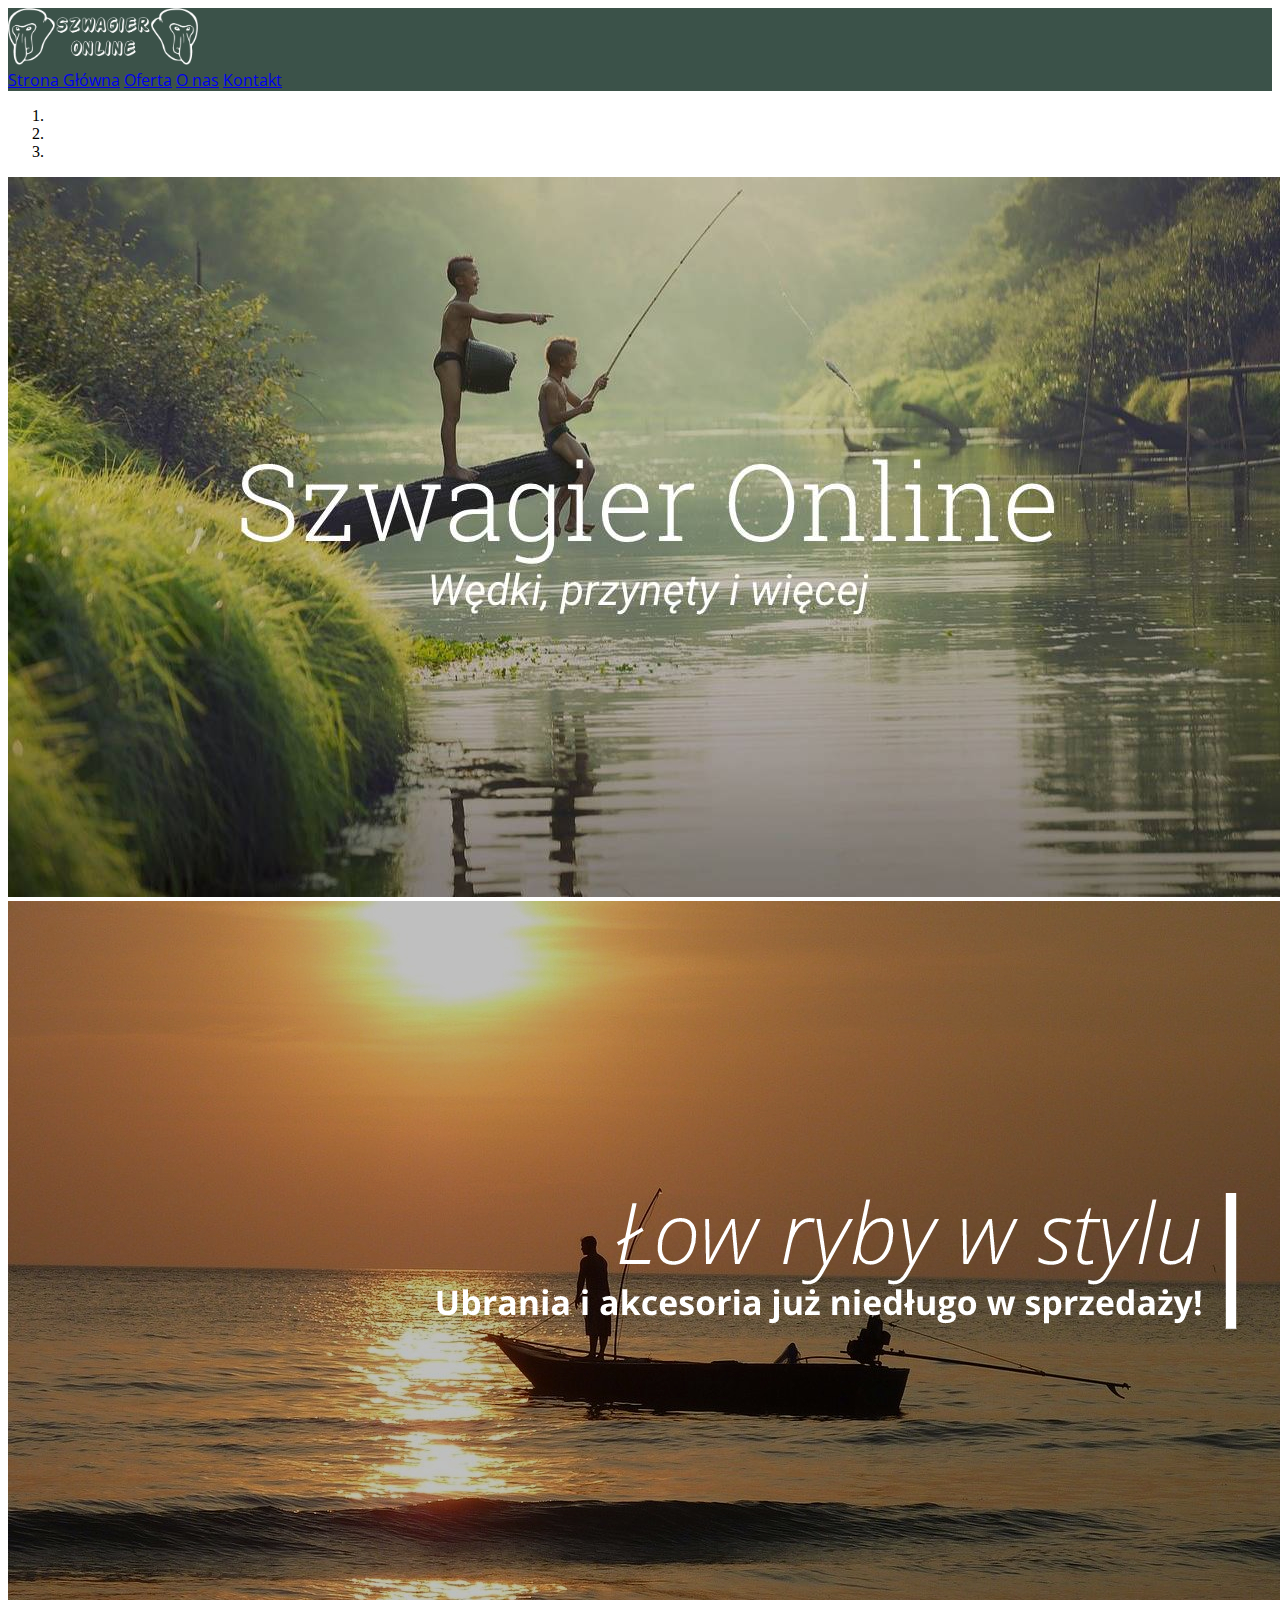
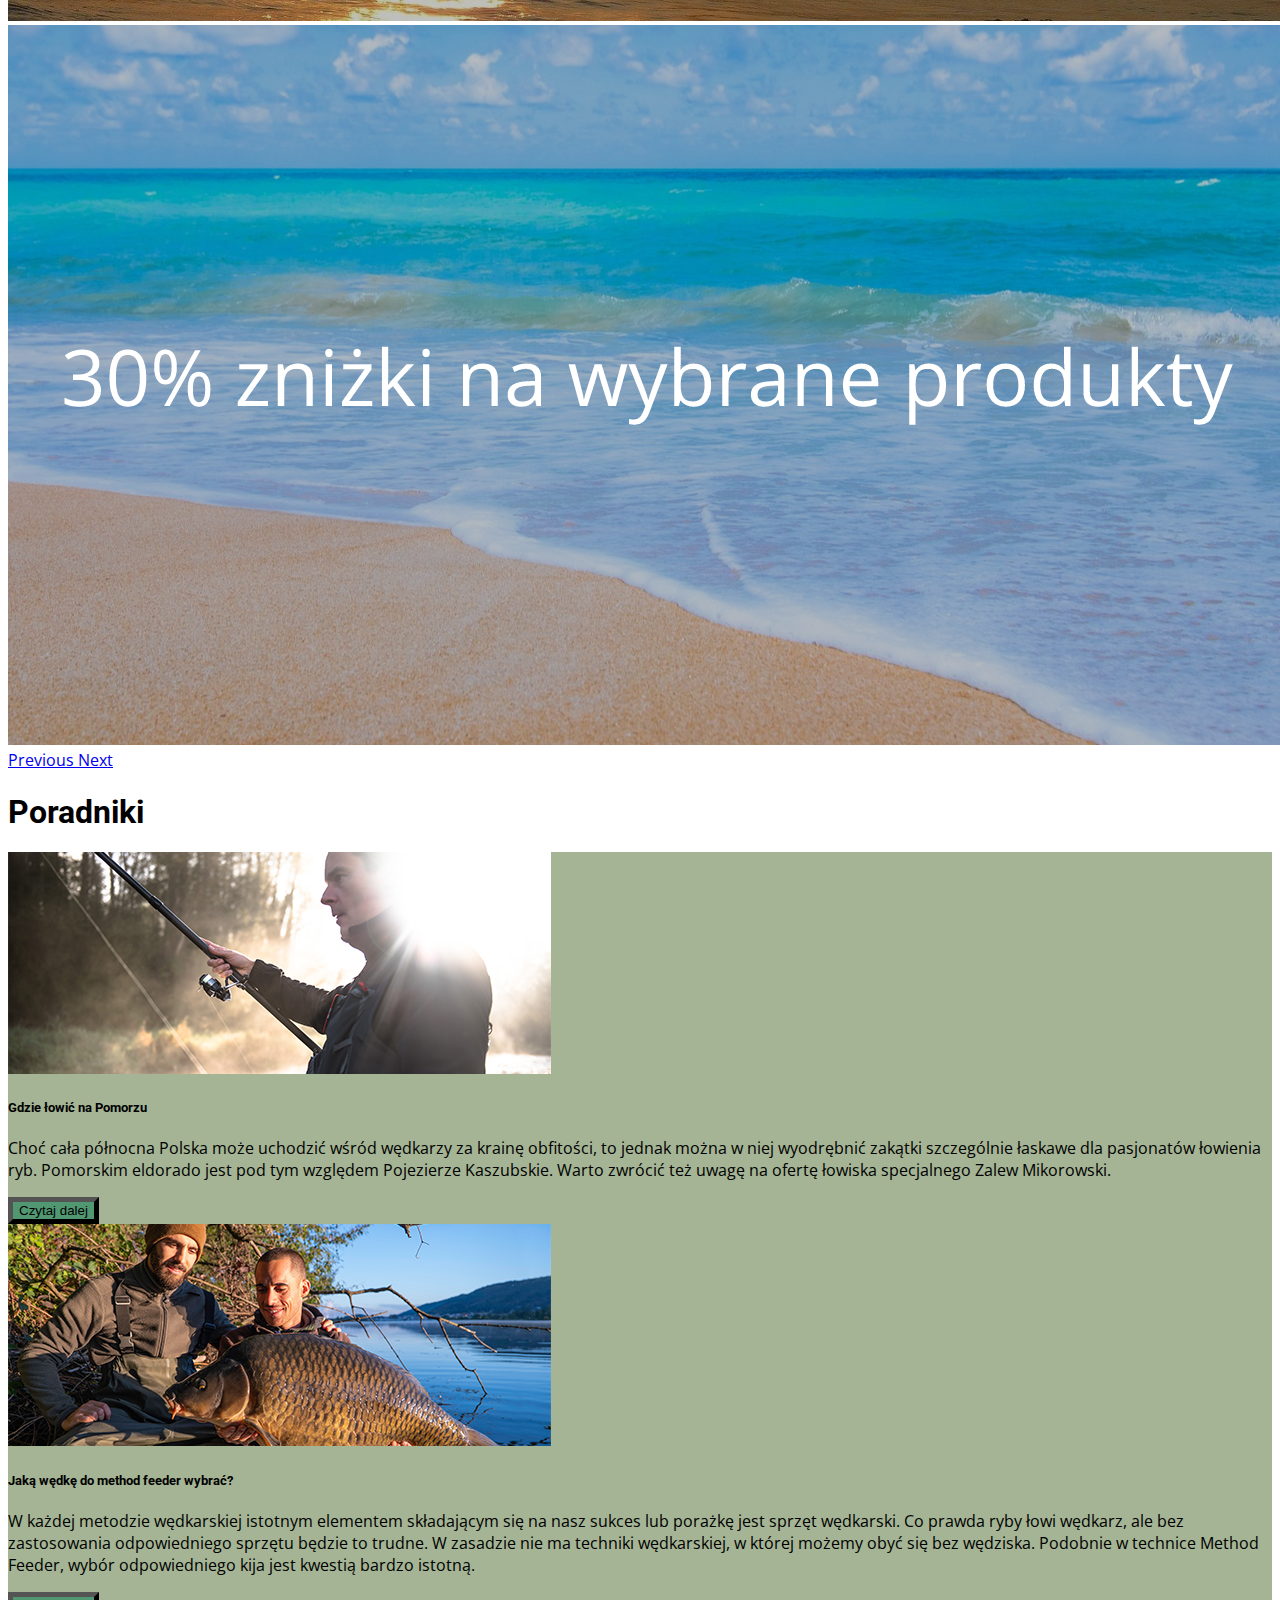
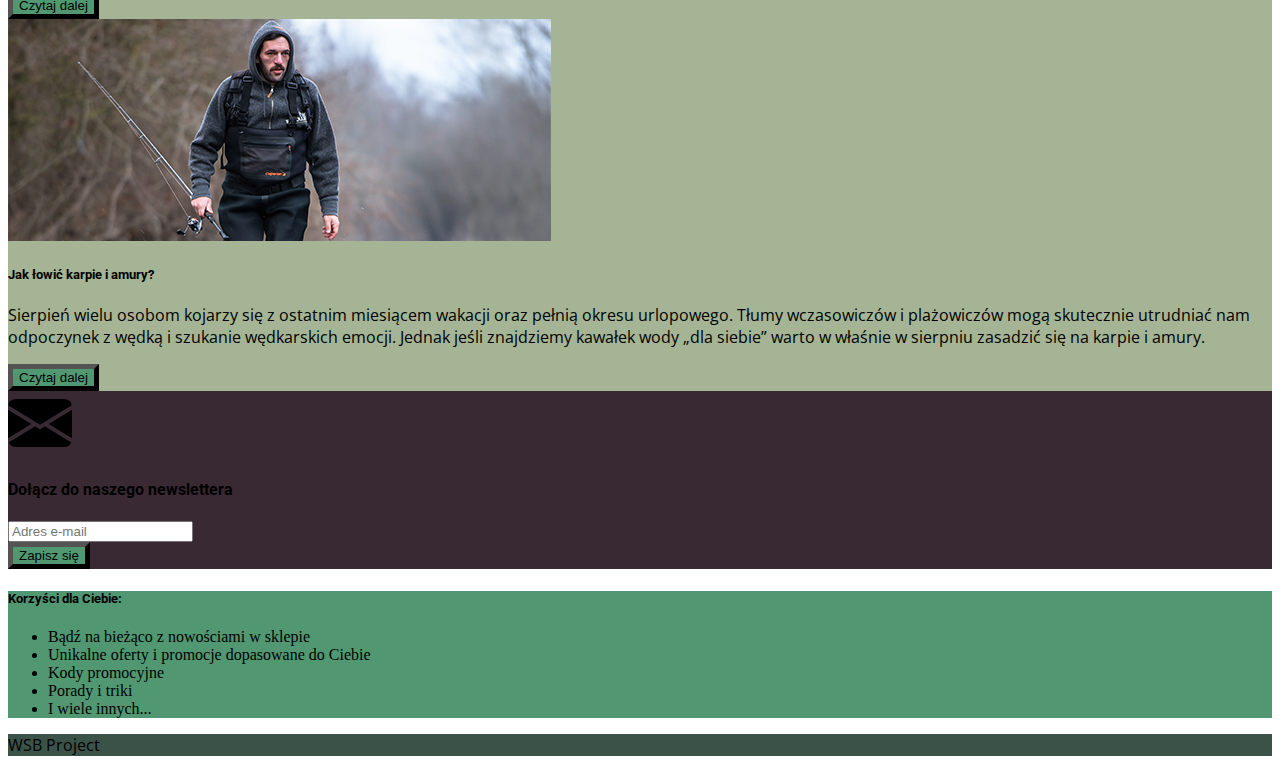
==== index.html @ 2ee67d57 "Update index.html" ====
<!DOCTYPE html>
<html lang="en" dir="ltr">

<head>
  <link rel="stylesheet" href="https://cdn.jsdelivr.net/npm/bootstrap@4.5.3/dist/css/bootstrap.min.css" integrity="sha384-TX8t27EcRE3e/ihU7zmQxVncDAy5uIKz4rEkgIXeMed4M0jlfIDPvg6uqKI2xXr2" crossorigin="anonymous">
  <style>
    @import url('https://fonts.googleapis.com/css2?family=Open+Sans&display=swap');
    @import url('https://fonts.googleapis.com/css2?family=Roboto&display=swap');
  </style>
  <script src="https://code.jquery.com/jquery-3.5.1.slim.min.js" integrity="sha384-DfXdz2htPH0lsSSs5nCTpuj/zy4C+OGpamoFVy38MVBnE+IbbVYUew+OrCXaRkfj" crossorigin="anonymous"></script>
  <script src="https://cdn.jsdelivr.net/npm/bootstrap@4.5.3/dist/js/bootstrap.bundle.min.js" integrity="sha384-ho+j7jyWK8fNQe+A12Hb8AhRq26LrZ/JpcUGGOn+Y7RsweNrtN/tE3MoK7ZeZDyx" crossorigin="anonymous"></script>
  <link rel="stylesheet" href="style.css">
  <meta charset="utf-8">
</head>

<body>

  <div class="d-flex flex-column flex-md-row align-items-center p-3 px-md-4 mb-3 bg-primary">
    <img src="assets/logo-w.png" id="logo" class="my-0 mr-md-auto">
    <nav class="my-2 my-md-0 mr-md-3">
      <a href="#" class="p-2 text-white text-nowrap">Strona Główna</a>
      <a href="oferta.html" class="p-2 text-white">Oferta</a>
      <a href="#" class="p-2 text-white text-nowrap">O nas</a>
      <a href="#" class="p-2 text-white">Kontakt</a>
    </nav>
  </div>
  <div class="container">

    <div id="carousel-front-page" class="carousel slide my-5" data-ride="carousel" data-interval="false">
      <ol class="carousel-indicators">
        <li data-target="#carousel-front-page" data-slide-to="0" class="active"></li>
        <li data-target="#carousel-front-page" data-slide-to="1"></li>
        <li data-target="#carousel-front-page" data-slide-to="2"></li>
      </ol>
      <div class="carousel-inner mx-auto">
        <div class="carousel-item active">
          <img class="w-100 rounded" src="assets/slider/1.jpg" alt="First slide">
        </div>
        <div class="carousel-item">
          <img class="w-100 rounded" src="assets/slider/2.jpg" alt="Second slide">
        </div>
        <div class="carousel-item">
          <img class="w-100 rounded" src="assets/slider/3.jpg" alt="Third slide">
        </div>
      </div>
      <a class="carousel-control-prev" href="#carousel-front-page" role="button" data-slide="prev">
        <span class="carousel-control-prev-icon rounded-circle" aria-hidden="true"></span>
        <span class="sr-only">Previous</span>
      </a>
      <a class="carousel-control-next" href="#carousel-front-page" role="button" data-slide="next">
        <span class="carousel-control-next-icon rounded-circle" aria-hidden="true"></span>
        <span class="sr-only">Next</span>
      </a>
    </div>

    <div class="text-center">
      <h1>Poradniki</h1>
    </div>
    <div class="card-deck mb-3 text-center">
      <div class="card mb-4">
        <div class="card-body bg-bright">
          <img src="assets/poradnik/3.jpg" class="w-75 my-2 rounded">
          <h5>Gdzie łowić na Pomorzu</h5>
          <p>Choć cała północna Polska może uchodzić wśród wędkarzy za krainę obfitości,
            to jednak można w niej wyodrębnić zakątki szczególnie łaskawe dla pasjonatów łowienia ryb.
            Pomorskim eldorado jest pod tym względem Pojezierze Kaszubskie.
            Warto zwrócić też uwagę na ofertę łowiska specjalnego Zalew Mikorowski.
          </p>
            <button type="button" class="btn btn-md text-white bg-secondary">Czytaj dalej</button>
        </div>
      </div>
      <div class="card mb-4">
        <div class="card-body bg-bright">
          <img src="assets/poradnik/2.jpg" class="w-75 my-2 rounded">
          <h5>Jaką wędkę do method feeder wybrać?</h5>
          <p>W każdej metodzie wędkarskiej istotnym elementem składającym się na nasz sukces lub porażkę
            jest sprzęt wędkarski. Co prawda ryby łowi wędkarz, ale bez zastosowania odpowiedniego sprzętu będzie to trudne.
            W zasadzie nie ma techniki wędkarskiej, w której możemy obyć się bez wędziska.
            Podobnie w technice Method Feeder, wybór odpowiedniego kija jest kwestią bardzo istotną.
          </p>
          <div class="mb-3">
            <button type="button" class="btn btn-md text-white bg-secondary">Czytaj dalej</button>
          </div>
        </div>
      </div>
      <div class="card mb-4">
        <div class="card-body bg-bright">
          <img src="assets/poradnik/1.jpg" class="w-75 my-2 rounded">
          <h5>Jak łowić karpie i amury?</h5>
          <p>
            Sierpień wielu osobom kojarzy się z ostatnim miesiącem wakacji oraz pełnią okresu urlopowego.
            Tłumy wczasowiczów i plażowiczów mogą skutecznie utrudniać nam odpoczynek z wędką i szukanie wędkarskich emocji.
            Jednak jeśli znajdziemy kawałek wody „dla siebie” warto w właśnie w sierpniu zasadzić się na karpie i amury.
          </p>
          <div class="mb-3">
            <button type="button" class="btn btn-md text-white bg-secondary">Czytaj dalej</button>
          </div>
        </div>
      </div>
    </div>


    <div class="row my-5 mx-5">
      <div class="col-md bg-dark text-white">
        <div class="mr-3">
          <svg width="4em" height="4em" viewBox="0 0 16 16" class="bi bi-envelope-fill float-right" fill="currentColor" xmlns="http://www.w3.org/2000/svg">
            <path fill-rule="evenodd"
              d="M.05 3.555A2 2 0 0 1 2 2h12a2 2 0 0 1 1.95 1.555L8 8.414.05 3.555zM0 4.697v7.104l5.803-3.558L0 4.697zM6.761 8.83l-6.57 4.027A2 2 0 0 0 2 14h12a2 2 0 0 0 1.808-1.144l-6.57-4.027L8 9.586l-1.239-.757zm3.436-.586L16 11.801V4.697l-5.803 3.546z">
            </path>
          </svg>
        </div>
        <div class="my-3">
          <h4>Dołącz do naszego newslettera</h4>
        </div>

        <div class="my-4">
          <input type="text" class="form-control" placeholder="Adres e-mail">
        </div>
        <div class="mb-3">
          <button type="button" class="btn btn-md text-white bg-secondary">Zapisz się</button>
        </div>

      </div>
      <div class="col-md bg-secondary text-white">
        <div class="my-4">
          <h5>Korzyści dla Ciebie:</h5>
        </div>
        <ul>
          <li>Bądź na bieżąco z nowościami w sklepie</li>
          <li>Unikalne oferty i promocje dopasowane do Ciebie</li>
          <li>Kody promocyjne</li>
          <li>Porady i triki</li>
          <li>I wiele innych...</li>
        </ul>
      </div>

    </div>

  </div>

  <footer>
    <div class="text-white bg-primary py-2 mt-4 pr-2">
      <p class="text-right">WSB Project</p>
    </div>
  </footer>

</body>

</html>
---- style.css ----
a,p{ font-family: Open Sans;}


h1,h2,h3,h4,h5{ font-family: Roboto;}

.bg-primary{
  background-color: #3b5249!important;  /*Ciemny zielony*/
}

.bg-secondary{
    background-color: #519872!important;  /*Jasny zielony*/
}

.bg-dark{
  background-color: #382933;  /*Czarno-zielony*/
}
.bg-bright{
  background-color: #a4b494;  /*Oliwkowy*/
}

.text-primary{
  color: #382933!important;
}
.text-secondary{
  color: #519872!important;
}

#logo{ width: 15%; height: 15%;}

.carousel-control-prev-icon,
.carousel-control-next-icon {
background-color: #382933;
}

.btn{
  border-width: thick;
}
.offer-img{
  max-height: 250px;
}
.offer-cover-img{
  max-height: 200px;
}
.pricing{
  font-weight: bold;
  font-size:2.2rem;
}
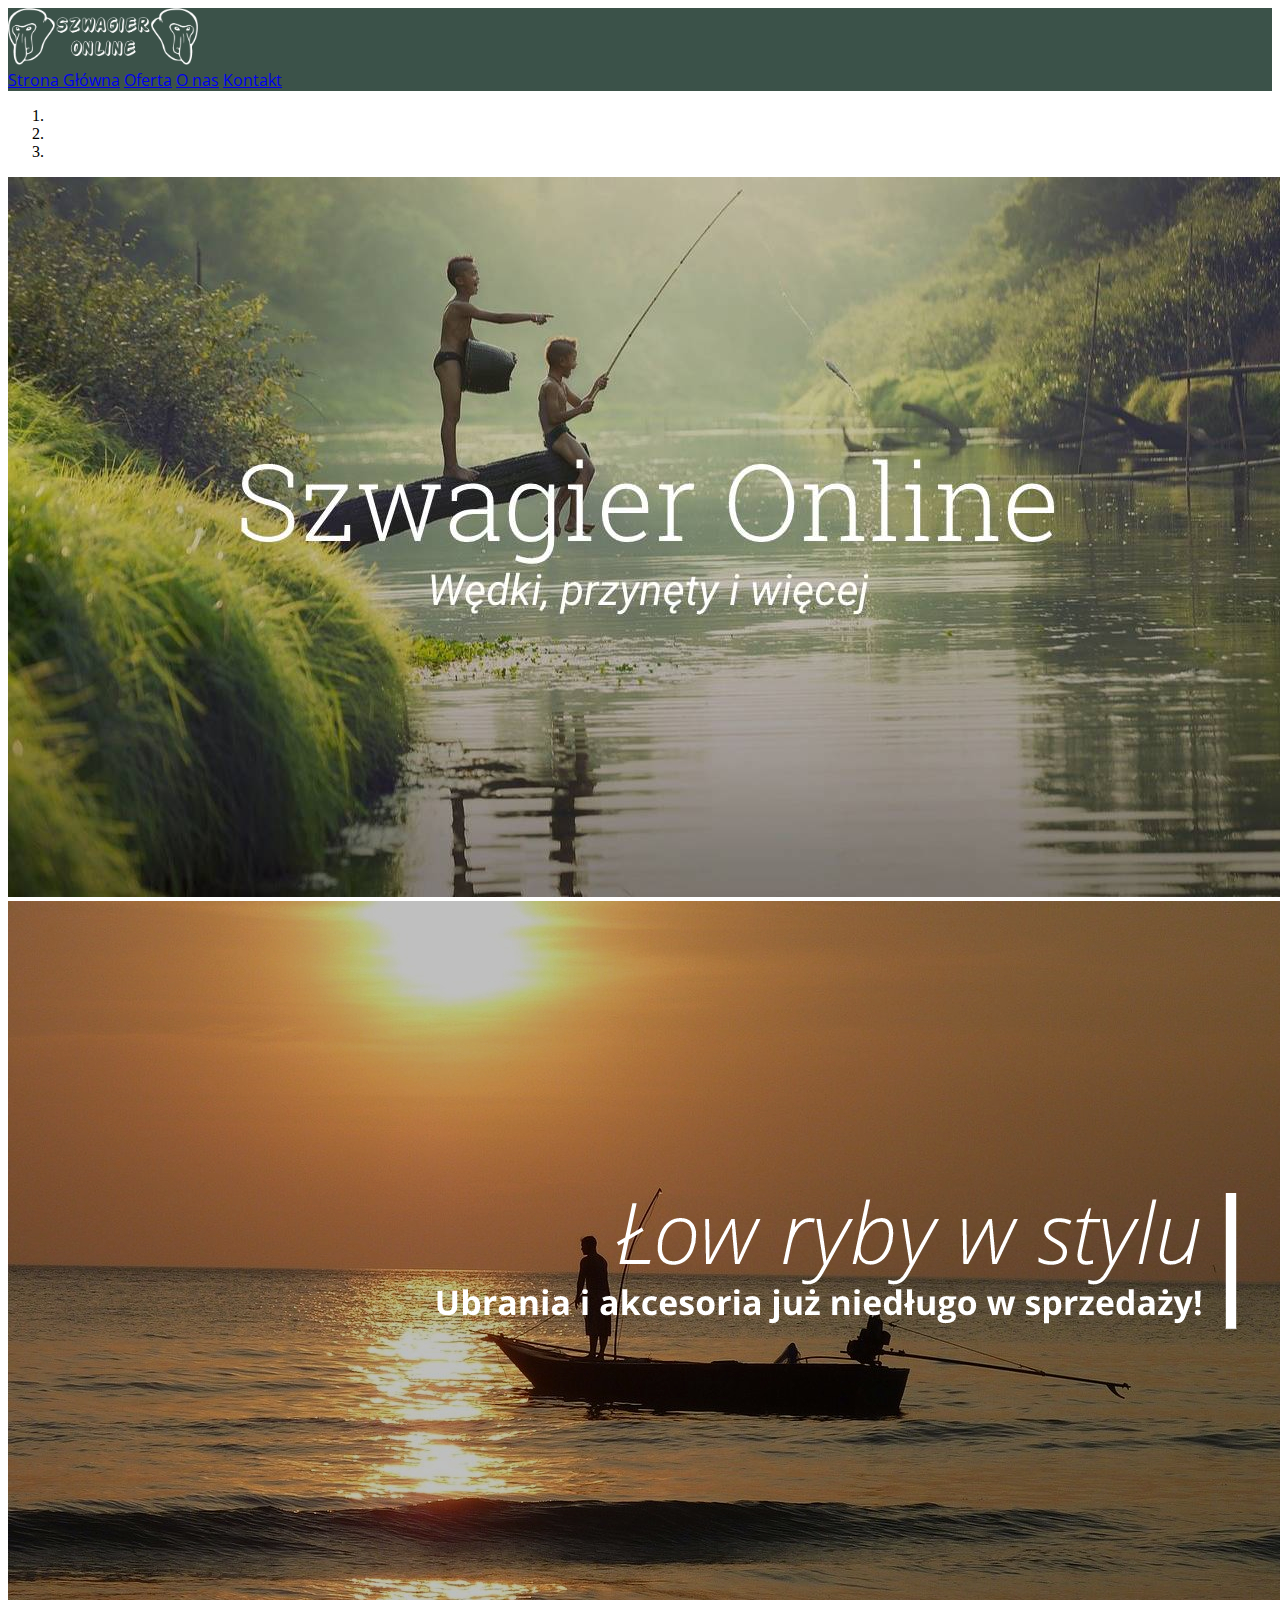
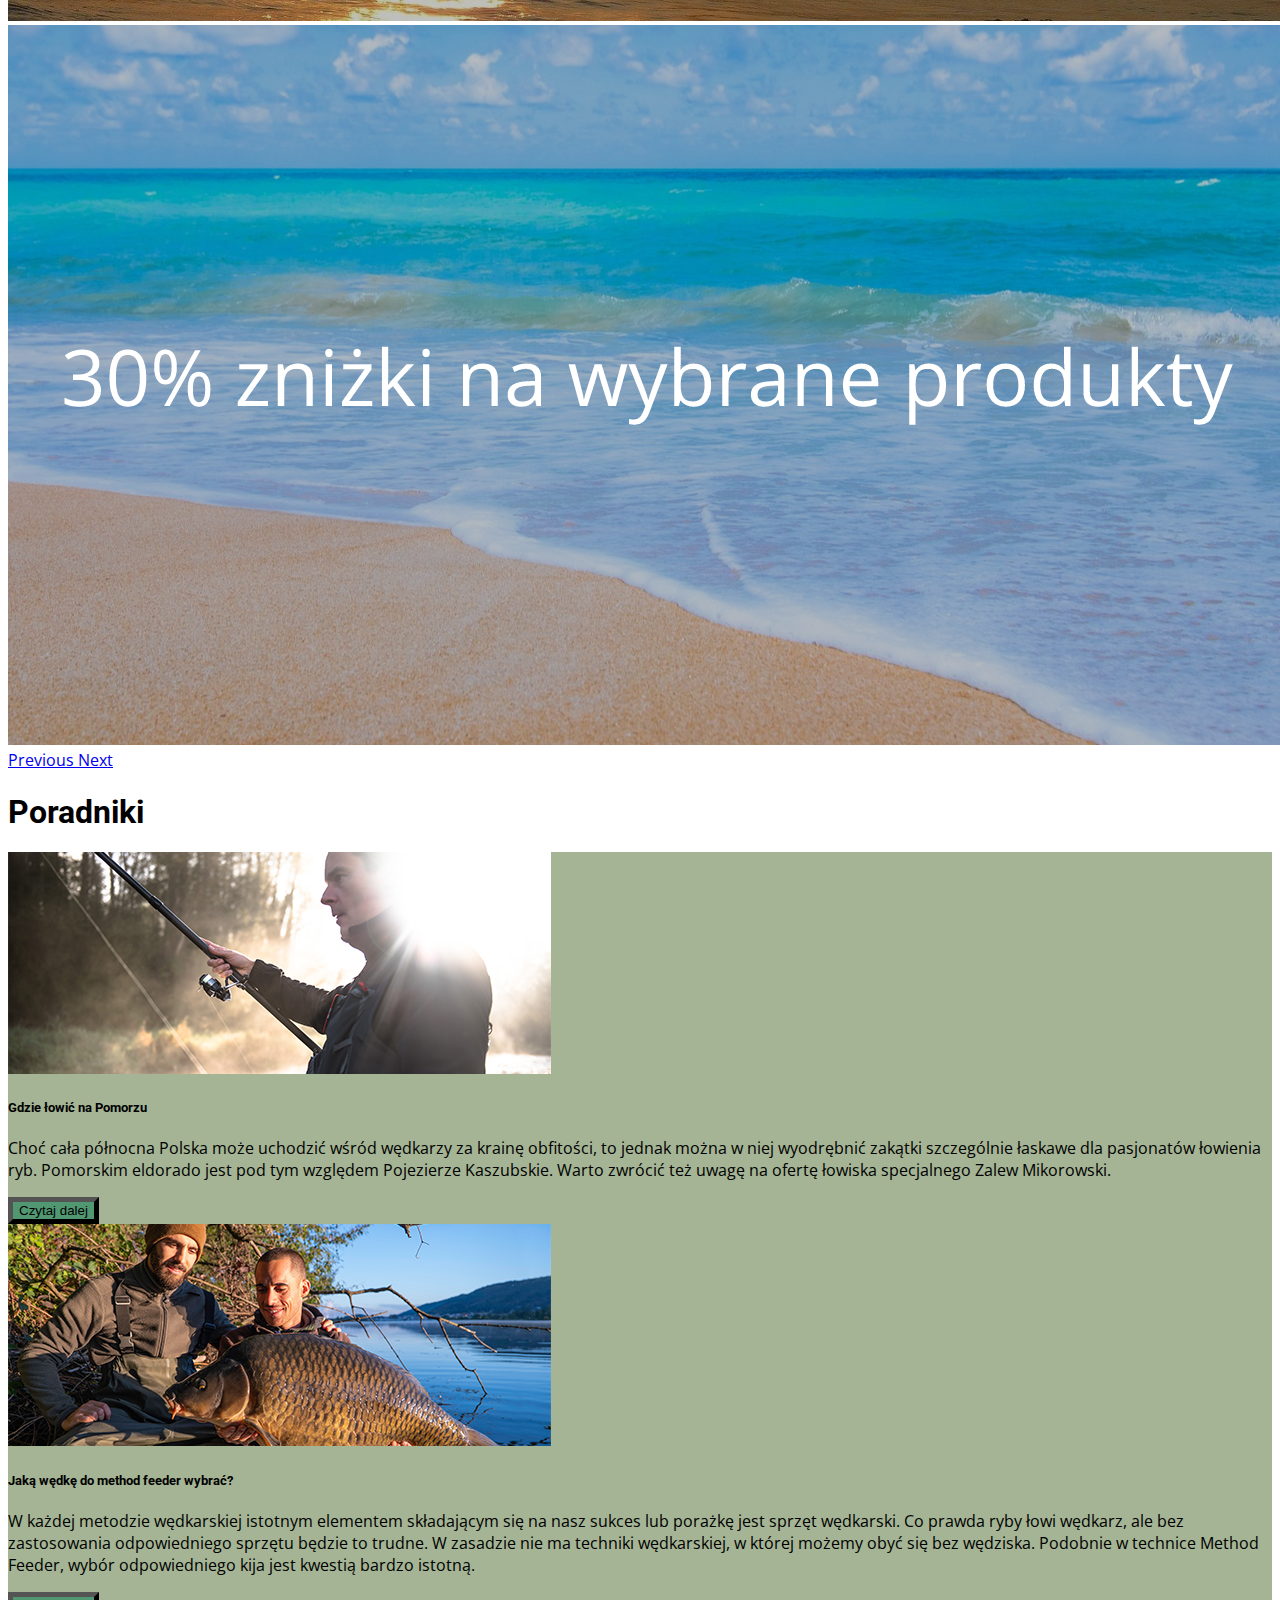
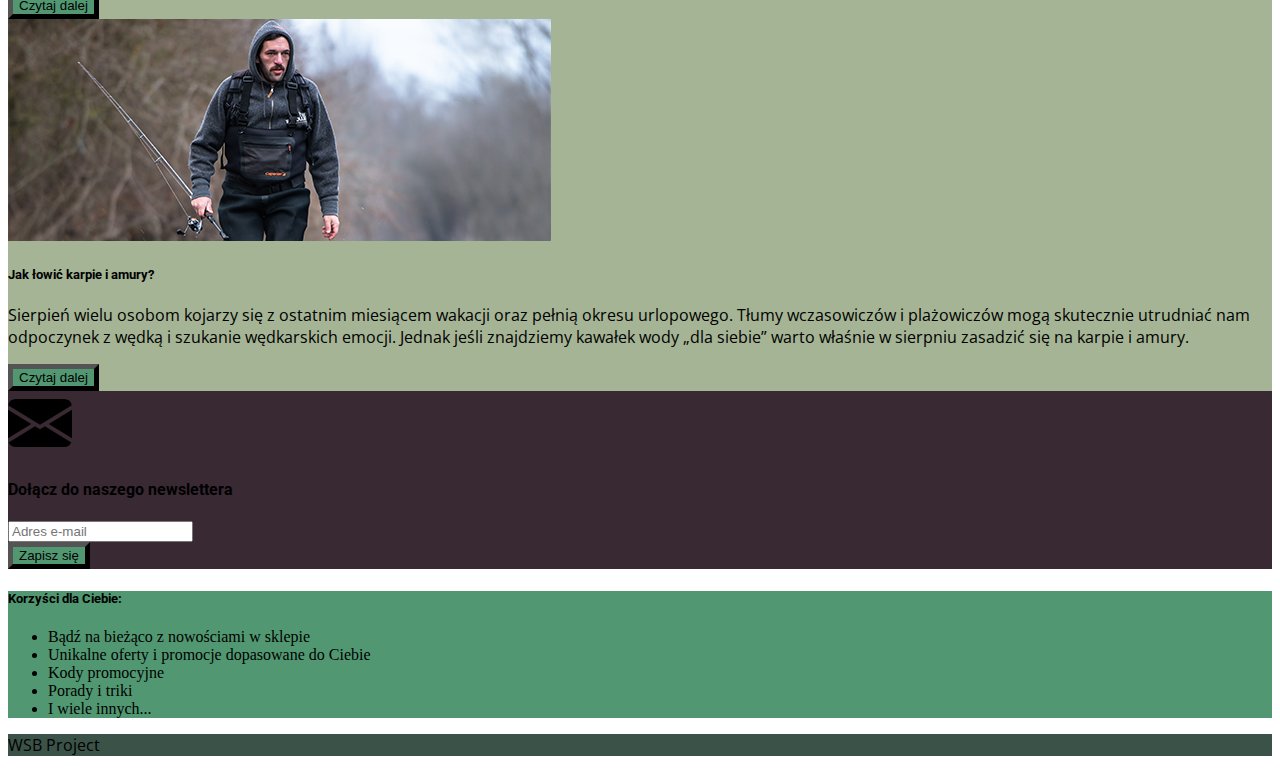
==== commit cffe5846: "Update index.html" ====
--- a/index.html
+++ b/index.html
@@ -2,31 +2,40 @@
 <html lang="en" dir="ltr">
 
 <head>
+
+  <title>SzwagierOnline</title>
+
   <link rel="stylesheet" href="https://cdn.jsdelivr.net/npm/bootstrap@4.5.3/dist/css/bootstrap.min.css" integrity="sha384-TX8t27EcRE3e/ihU7zmQxVncDAy5uIKz4rEkgIXeMed4M0jlfIDPvg6uqKI2xXr2" crossorigin="anonymous">
+
   <style>
     @import url('https://fonts.googleapis.com/css2?family=Open+Sans&display=swap');
     @import url('https://fonts.googleapis.com/css2?family=Roboto&display=swap');
   </style>
+
   <script src="https://code.jquery.com/jquery-3.5.1.slim.min.js" integrity="sha384-DfXdz2htPH0lsSSs5nCTpuj/zy4C+OGpamoFVy38MVBnE+IbbVYUew+OrCXaRkfj" crossorigin="anonymous"></script>
+
   <script src="https://cdn.jsdelivr.net/npm/bootstrap@4.5.3/dist/js/bootstrap.bundle.min.js" integrity="sha384-ho+j7jyWK8fNQe+A12Hb8AhRq26LrZ/JpcUGGOn+Y7RsweNrtN/tE3MoK7ZeZDyx" crossorigin="anonymous"></script>
+
   <link rel="stylesheet" href="style.css">
+
   <meta charset="utf-8">
 </head>
 
 <body>
-
+  <!-- Navigation start -->
   <div class="d-flex flex-column flex-md-row align-items-center p-3 px-md-4 mb-3 bg-primary">
     <img src="assets/logo-w.png" id="logo" class="my-0 mr-md-auto">
     <nav class="my-2 my-md-0 mr-md-3">
-      <a href="#" class="p-2 text-white text-nowrap">Strona Główna</a>
+      <a href="index.html" class="p-2 text-white text-nowrap">Strona Główna</a>
       <a href="oferta.html" class="p-2 text-white">Oferta</a>
-      <a href="#" class="p-2 text-white text-nowrap">O nas</a>
-      <a href="#" class="p-2 text-white">Kontakt</a>
+      <a href="onas.html" class="p-2 text-white text-nowrap">O nas</a>
+      <a href="kontakt.html" class="p-2 text-white">Kontakt</a>
     </nav>
   </div>
+
   <div class="container">
 
-    <div id="carousel-front-page" class="carousel slide my-5" data-ride="carousel" data-interval="false">
+    <div id="carousel-front-page" class="carousel slide my-5" data-ride="carousel" data-interval="5000">
       <ol class="carousel-indicators">
         <li data-target="#carousel-front-page" data-slide-to="0" class="active"></li>
         <li data-target="#carousel-front-page" data-slide-to="1"></li>
@@ -56,59 +65,80 @@
     <div class="text-center">
       <h1>Poradniki</h1>
     </div>
+
     <div class="card-deck mb-3 text-center">
+
       <div class="card mb-4">
         <div class="card-body bg-bright">
           <img src="assets/poradnik/3.jpg" class="w-75 my-2 rounded">
           <h5>Gdzie łowić na Pomorzu</h5>
-          <p>Choć cała północna Polska może uchodzić wśród wędkarzy za krainę obfitości,
-            to jednak można w niej wyodrębnić zakątki szczególnie łaskawe dla pasjonatów łowienia ryb.
+          <p>Choć cała północna Polska może uchodzić wśród wędkarzy
+            za krainę obfitości, to jednak można w niej wyodrębnić zakątki
+            szczególnie łaskawe dla pasjonatów łowienia ryb.
             Pomorskim eldorado jest pod tym względem Pojezierze Kaszubskie.
             Warto zwrócić też uwagę na ofertę łowiska specjalnego Zalew Mikorowski.
           </p>
-            <button type="button" class="btn btn-md text-white bg-secondary">Czytaj dalej</button>
+          <button type="button" class="btn btn-md text-white bg-secondary">
+            Czytaj dalej</button>
         </div>
       </div>
+
       <div class="card mb-4">
         <div class="card-body bg-bright">
           <img src="assets/poradnik/2.jpg" class="w-75 my-2 rounded">
           <h5>Jaką wędkę do method feeder wybrać?</h5>
-          <p>W każdej metodzie wędkarskiej istotnym elementem składającym się na nasz sukces lub porażkę
-            jest sprzęt wędkarski. Co prawda ryby łowi wędkarz, ale bez zastosowania odpowiedniego sprzętu będzie to trudne.
-            W zasadzie nie ma techniki wędkarskiej, w której możemy obyć się bez wędziska.
-            Podobnie w technice Method Feeder, wybór odpowiedniego kija jest kwestią bardzo istotną.
+          <p>W każdej metodzie wędkarskiej istotnym elementem składającym się na
+            nasz sukces lub porażkę jest sprzęt wędkarski.
+            Co prawda ryby łowi wędkarz,
+            ale bez zastosowania odpowiedniego sprzętu będzie to trudne.
+            W zasadzie nie ma techniki wędkarskiej,
+            w której możemy obyć się bez wędziska.
+            Podobnie w technice Method Feeder,
+            wybór odpowiedniego kija jest kwestią bardzo istotną.
           </p>
           <div class="mb-3">
-            <button type="button" class="btn btn-md text-white bg-secondary">Czytaj dalej</button>
+            <button type="button" class="btn btn-md text-white bg-secondary">
+              Czytaj dalej</button>
           </div>
         </div>
       </div>
+
       <div class="card mb-4">
         <div class="card-body bg-bright">
           <img src="assets/poradnik/1.jpg" class="w-75 my-2 rounded">
           <h5>Jak łowić karpie i amury?</h5>
           <p>
-            Sierpień wielu osobom kojarzy się z ostatnim miesiącem wakacji oraz pełnią okresu urlopowego.
-            Tłumy wczasowiczów i plażowiczów mogą skutecznie utrudniać nam odpoczynek z wędką i szukanie wędkarskich emocji.
-            Jednak jeśli znajdziemy kawałek wody „dla siebie” warto w właśnie w sierpniu zasadzić się na karpie i amury.
+            Sierpień wielu osobom kojarzy się z ostatnim miesiącem wakacji
+            oraz pełnią okresu urlopowego.
+            Tłumy wczasowiczów i plażowiczów mogą skutecznie utrudniać
+            nam odpoczynek z wędką i szukanie wędkarskich emocji.
+            Jednak jeśli znajdziemy kawałek wody „dla siebie” warto
+            właśnie w sierpniu zasadzić się na karpie i amury.
           </p>
           <div class="mb-3">
-            <button type="button" class="btn btn-md text-white bg-secondary">Czytaj dalej</button>
+            <button type="button" class="btn btn-md text-white bg-secondary">
+              Czytaj dalej</button>
           </div>
         </div>
       </div>
+
     </div>
 
 
     <div class="row my-5 mx-5">
+
       <div class="col-md bg-dark text-white">
+
         <div class="mr-3">
           <svg width="4em" height="4em" viewBox="0 0 16 16" class="bi bi-envelope-fill float-right" fill="currentColor" xmlns="http://www.w3.org/2000/svg">
-            <path fill-rule="evenodd"
-              d="M.05 3.555A2 2 0 0 1 2 2h12a2 2 0 0 1 1.95 1.555L8 8.414.05 3.555zM0 4.697v7.104l5.803-3.558L0 4.697zM6.761 8.83l-6.57 4.027A2 2 0 0 0 2 14h12a2 2 0 0 0 1.808-1.144l-6.57-4.027L8 9.586l-1.239-.757zm3.436-.586L16 11.801V4.697l-5.803 3.546z">
+            <path fill-rule="evenodd" d="M.05 3.555A2 2 0 0 1 2 2h12a2 2 0 0 1 1.95 1.555L8 8.414.05
+               3.555zM0 4.697v7.104l5.803-3.558L0 4.697zM6.761 8.83l-6.57
+                4.027A2 2 0 0 0 2 14h12a2 2 0 0 0 1.808-1.144l-6.57-4.027L8
+                 9.586l-1.239-.757zm3.436-.586L16 11.801V4.697l-5.803 3.546z">
             </path>
           </svg>
         </div>
+
         <div class="my-3">
           <h4>Dołącz do naszego newslettera</h4>
         </div>
@@ -116,11 +146,15 @@
         <div class="my-4">
           <input type="text" class="form-control" placeholder="Adres e-mail">
         </div>
+
         <div class="mb-3">
-          <button type="button" class="btn btn-md text-white bg-secondary">Zapisz się</button>
+          <button type="button" class="btn btn-md text-white bg-secondary">
+            Zapisz się
+          </button>
         </div>
 
       </div>
+
       <div class="col-md bg-secondary text-white">
         <div class="my-4">
           <h5>Korzyści dla Ciebie:</h5>
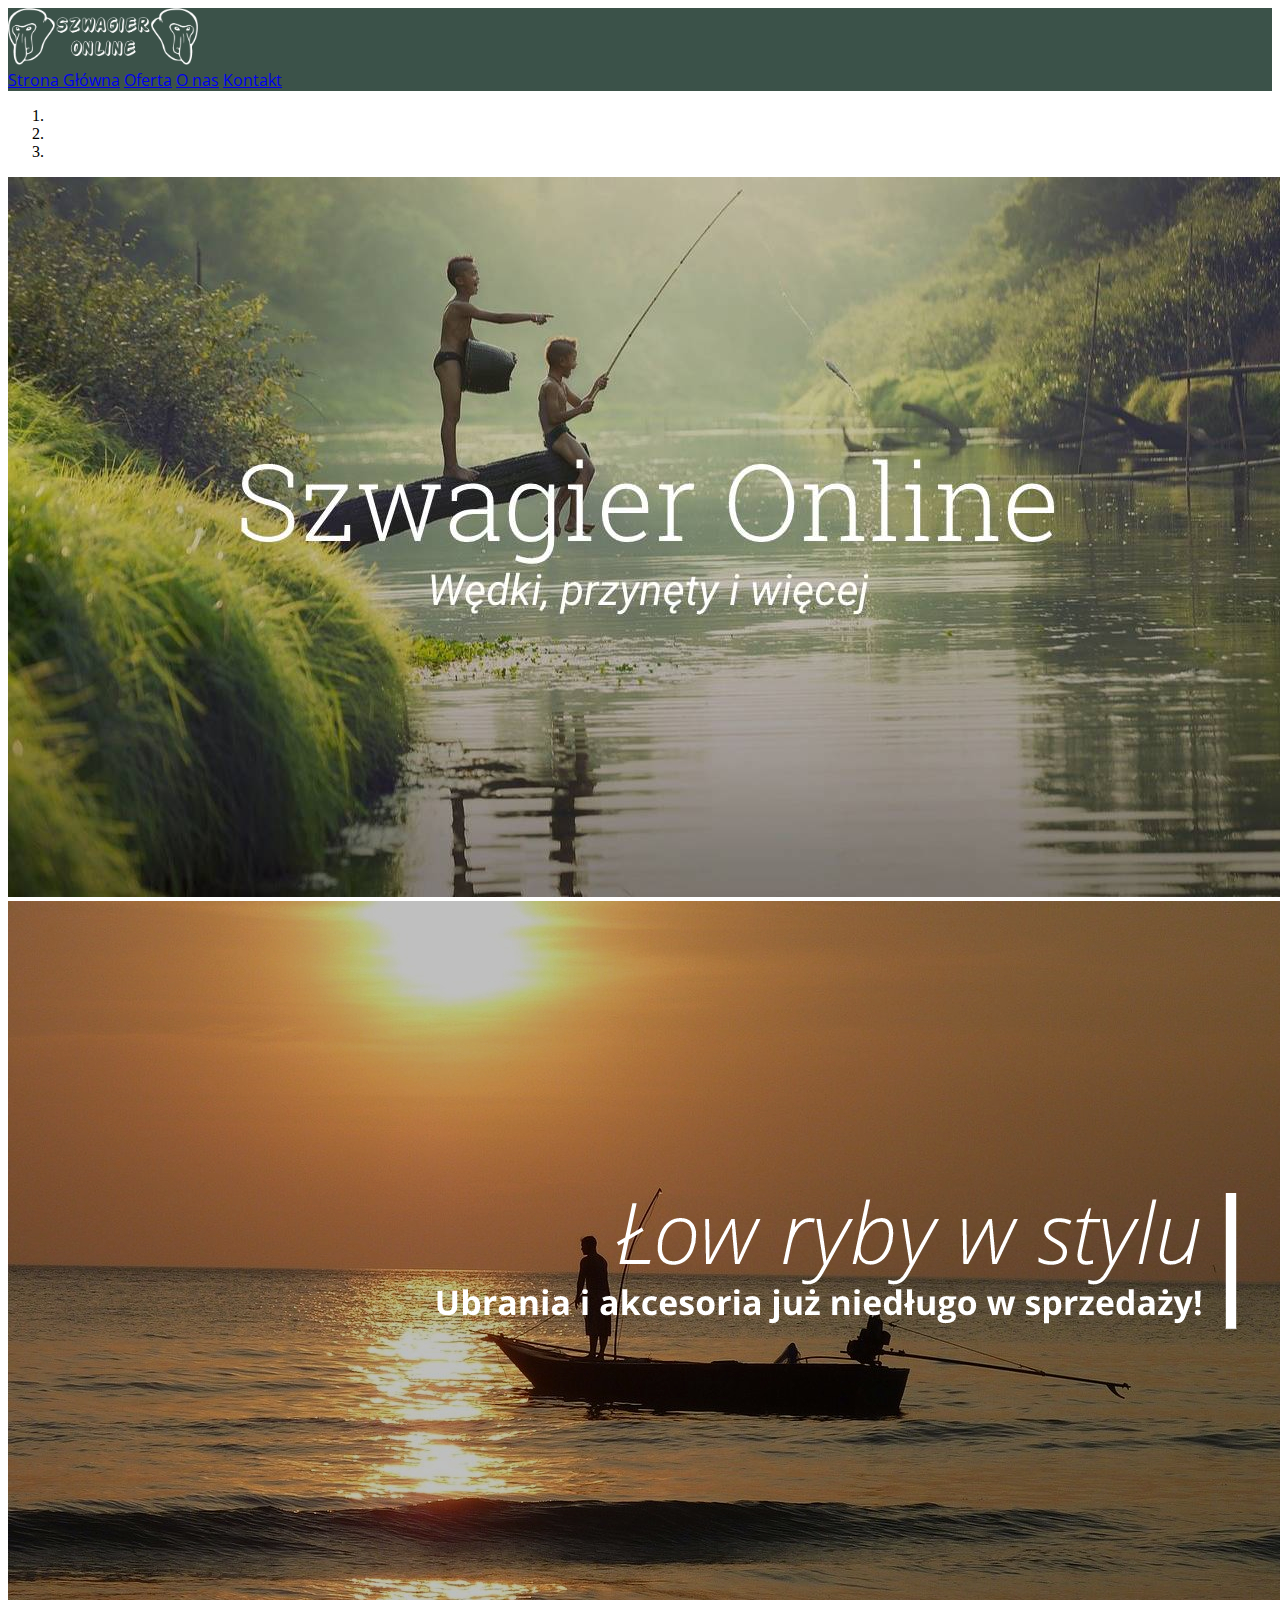
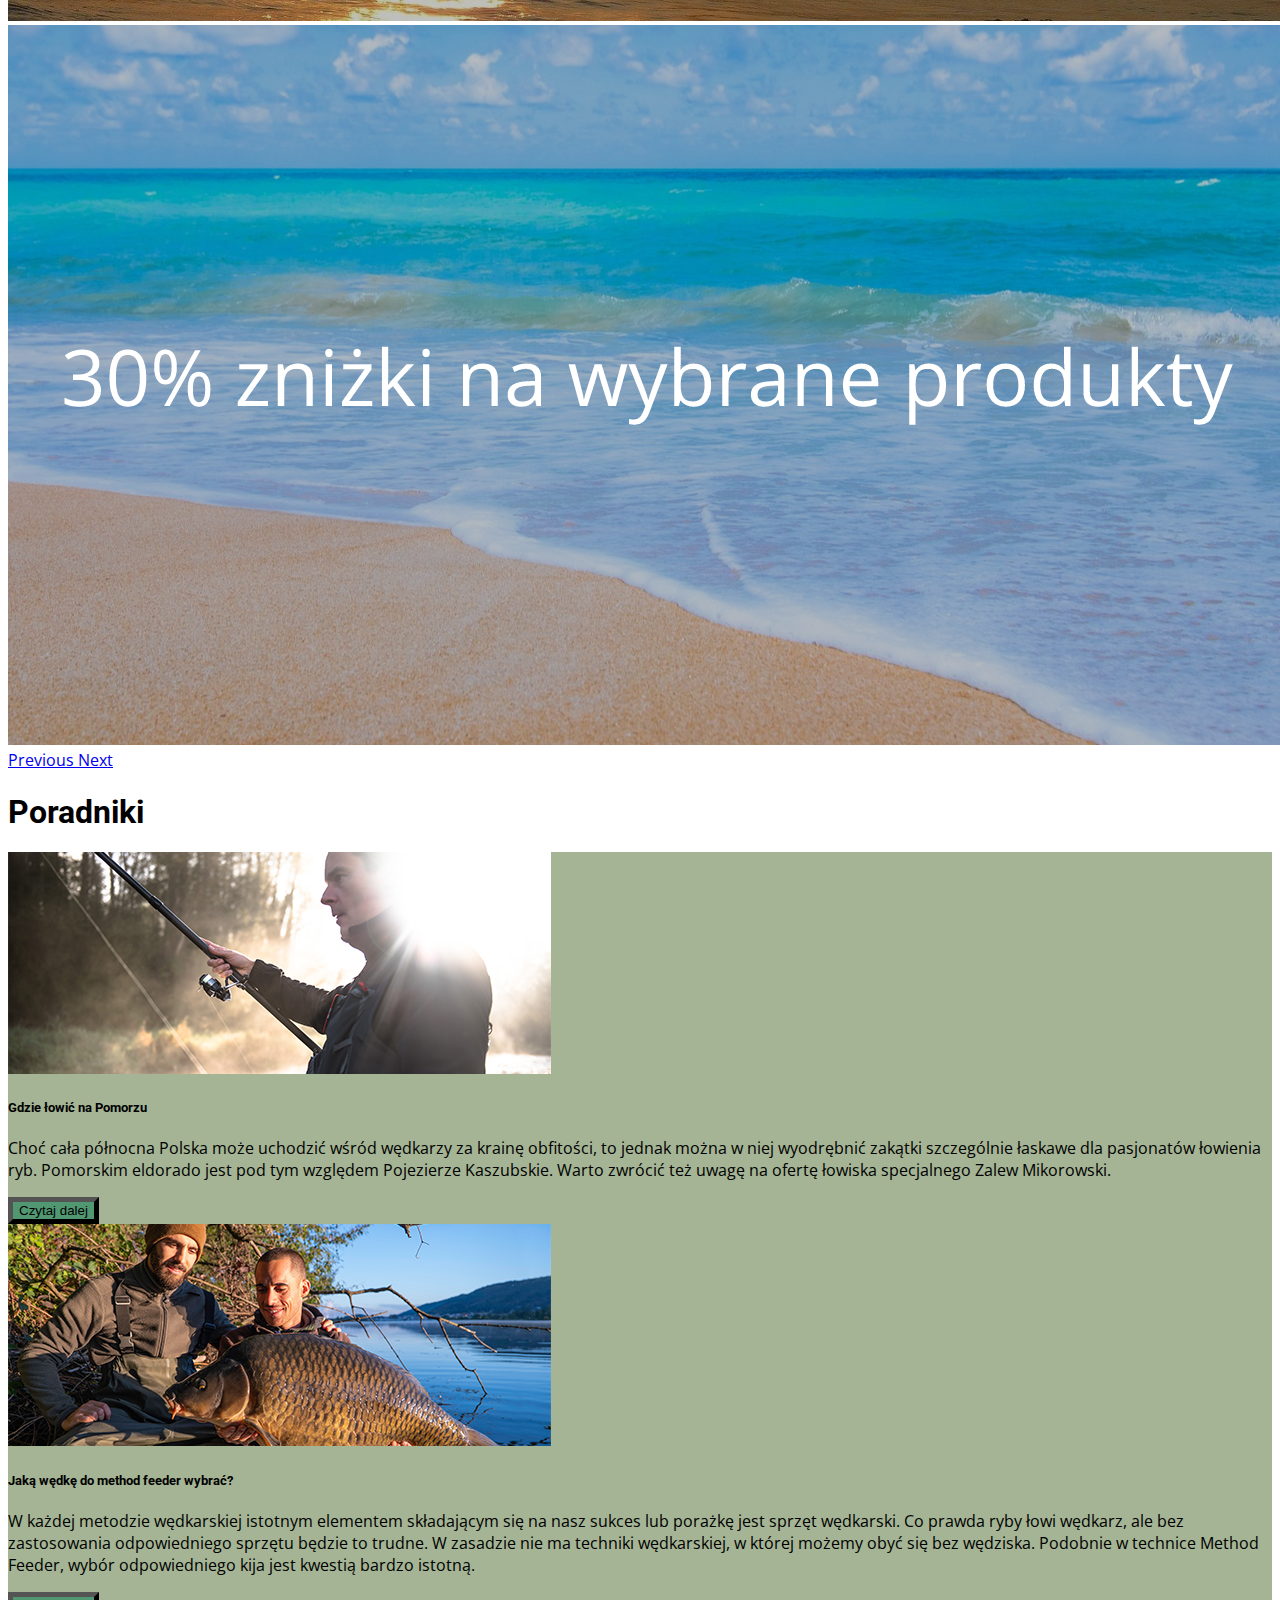
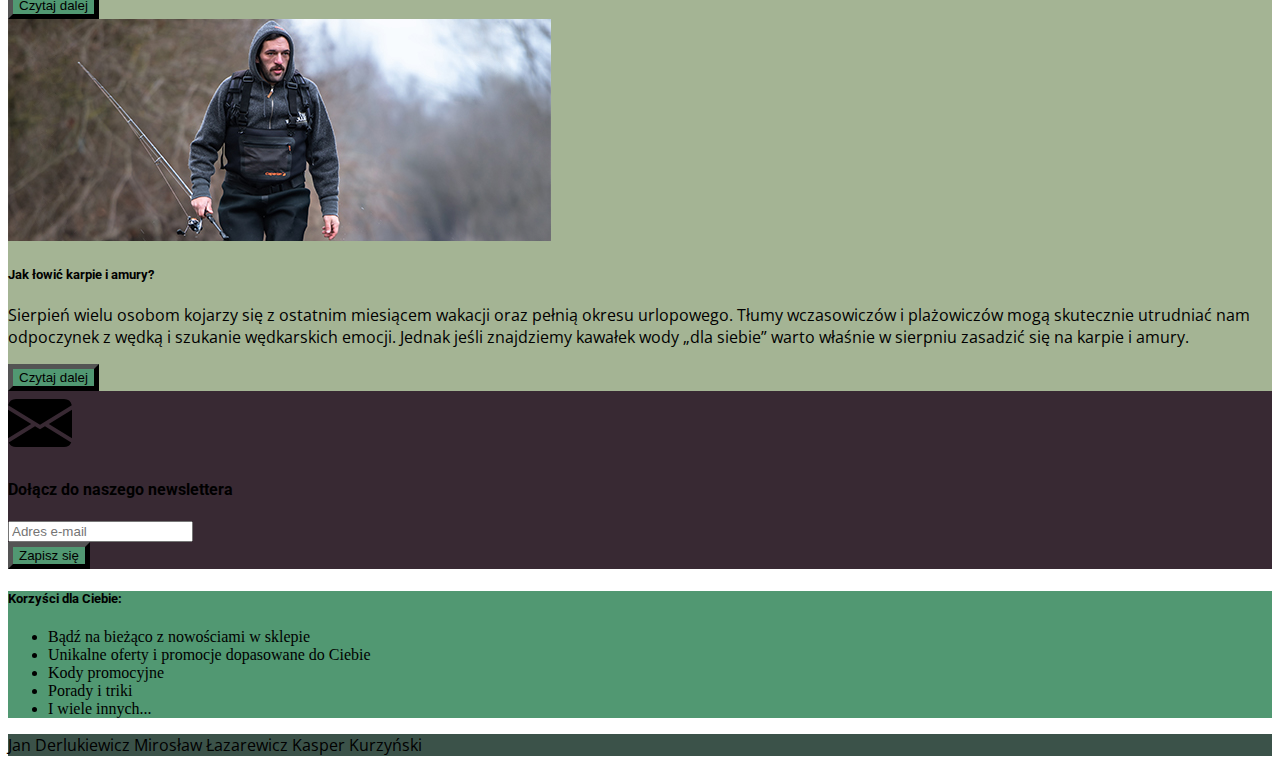
==== commit 9400aad4: "Update footer across the page" ====
--- a/index.html
+++ b/index.html
@@ -174,7 +174,7 @@
 
   <footer>
     <div class="text-white bg-primary py-2 mt-4 pr-2">
-      <p class="text-right">WSB Project</p>
+      <p class="text-right">Jan Derlukiewicz Mirosław Łazarewicz Kasper Kurzyński</p>
     </div>
   </footer>
 
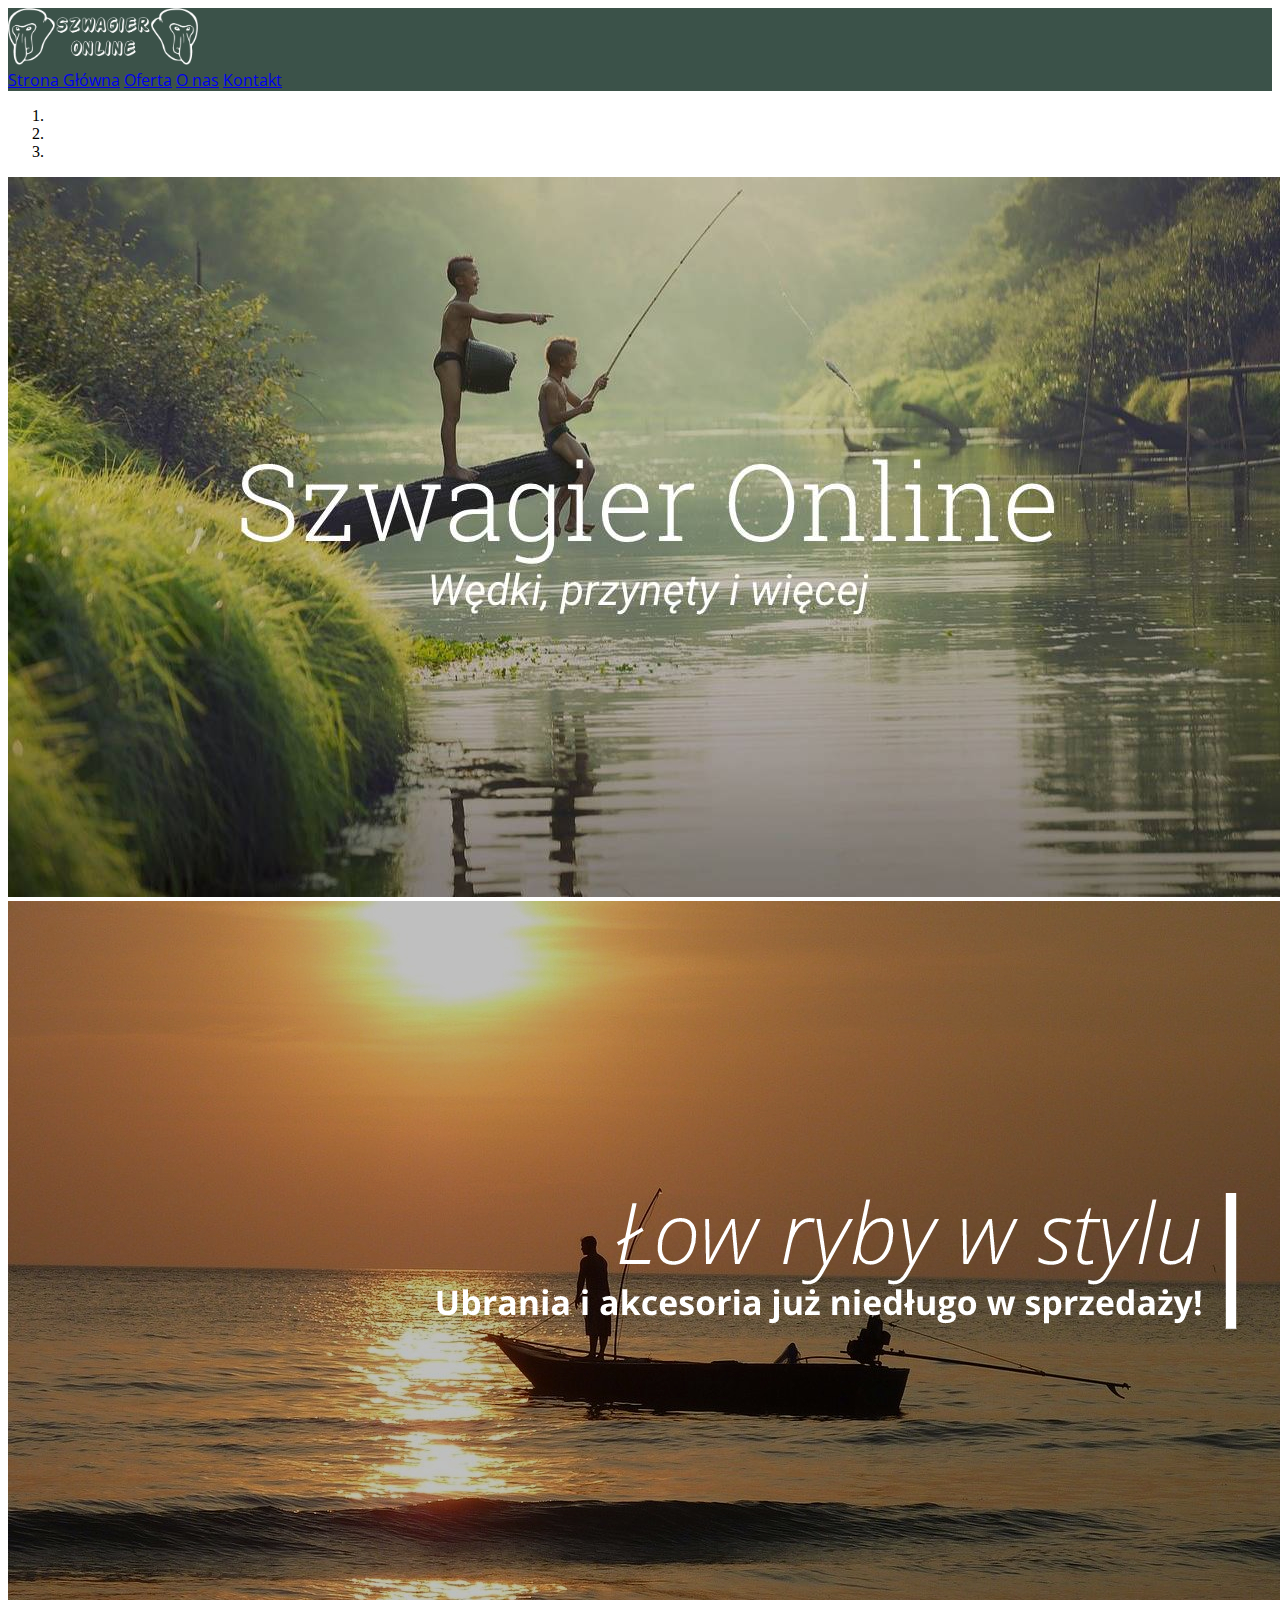
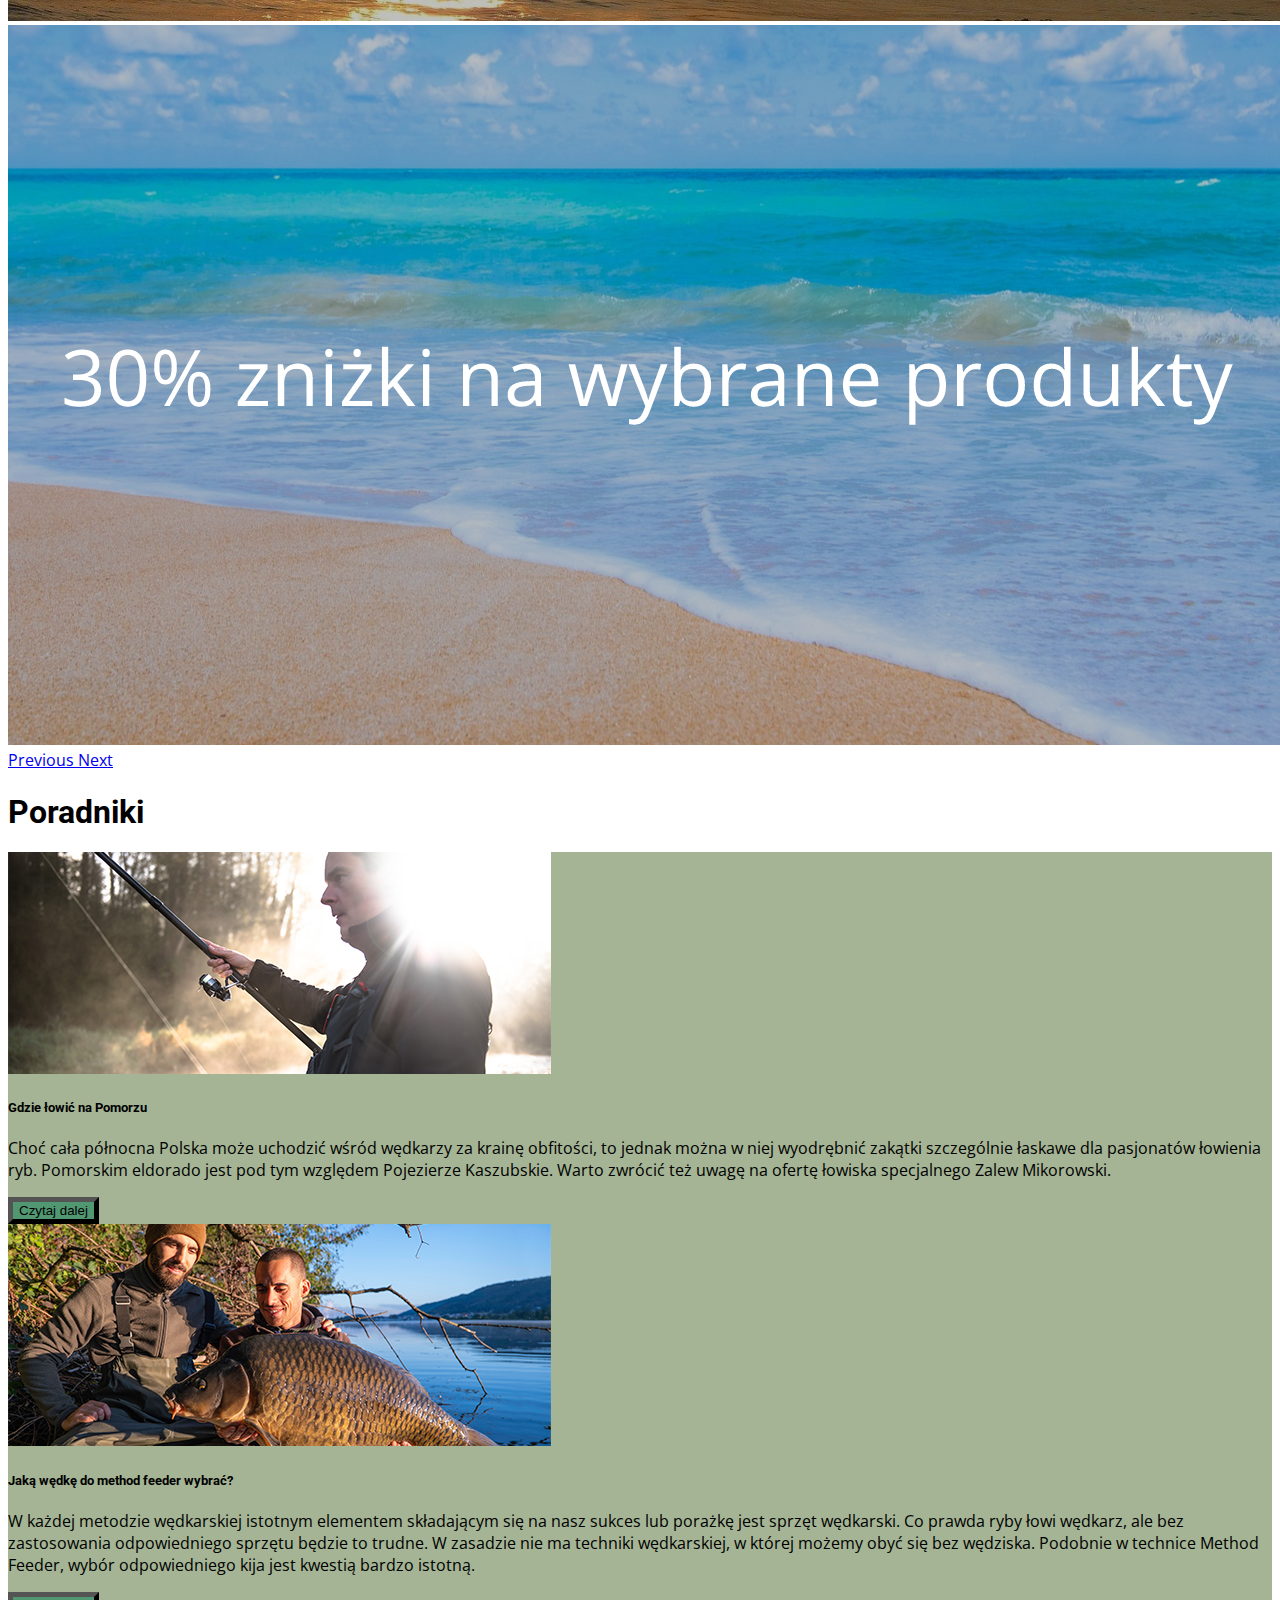
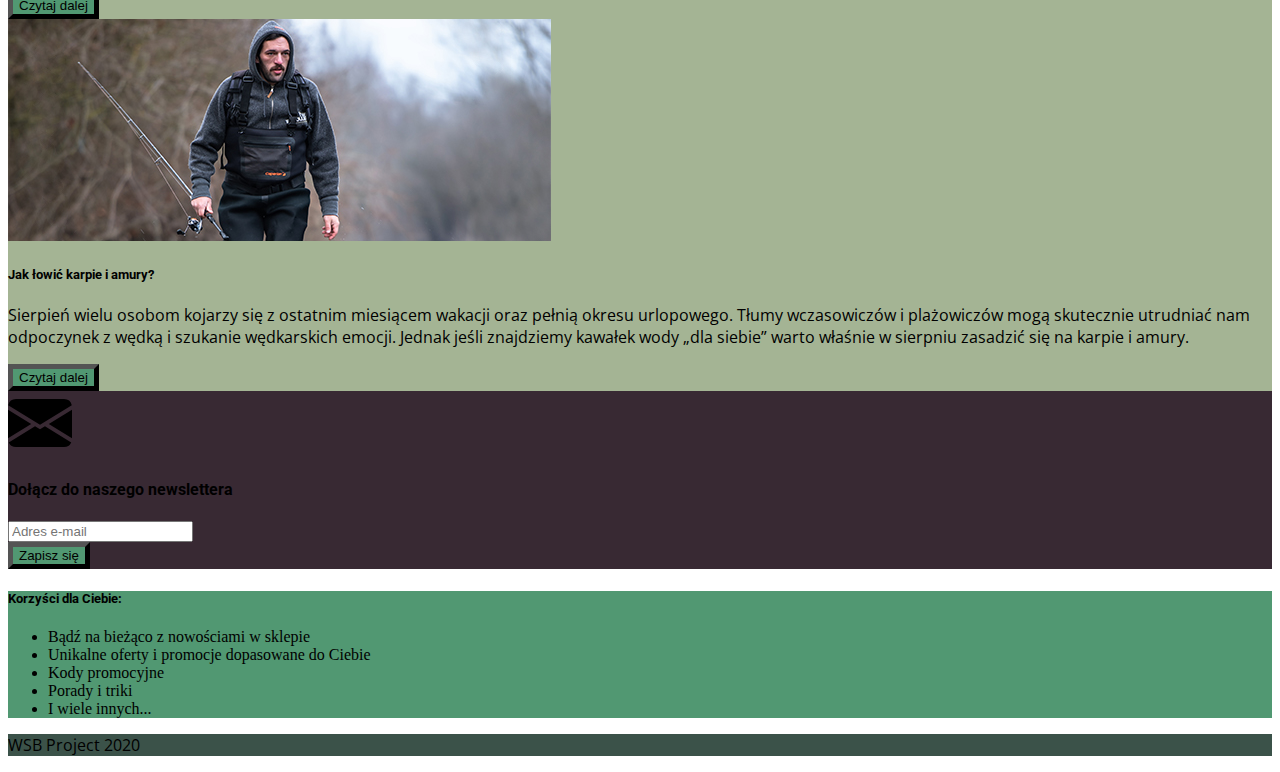
==== commit 374d1b41: "Update index.html" ====
--- a/index.html
+++ b/index.html
@@ -2,27 +2,20 @@
 <html lang="en" dir="ltr">
 
 <head>
-
   <title>SzwagierOnline</title>
-
   <link rel="stylesheet" href="https://cdn.jsdelivr.net/npm/bootstrap@4.5.3/dist/css/bootstrap.min.css" integrity="sha384-TX8t27EcRE3e/ihU7zmQxVncDAy5uIKz4rEkgIXeMed4M0jlfIDPvg6uqKI2xXr2" crossorigin="anonymous">
-
   <style>
     @import url('https://fonts.googleapis.com/css2?family=Open+Sans&display=swap');
     @import url('https://fonts.googleapis.com/css2?family=Roboto&display=swap');
   </style>
-
   <script src="https://code.jquery.com/jquery-3.5.1.slim.min.js" integrity="sha384-DfXdz2htPH0lsSSs5nCTpuj/zy4C+OGpamoFVy38MVBnE+IbbVYUew+OrCXaRkfj" crossorigin="anonymous"></script>
-
   <script src="https://cdn.jsdelivr.net/npm/bootstrap@4.5.3/dist/js/bootstrap.bundle.min.js" integrity="sha384-ho+j7jyWK8fNQe+A12Hb8AhRq26LrZ/JpcUGGOn+Y7RsweNrtN/tE3MoK7ZeZDyx" crossorigin="anonymous"></script>
-
   <link rel="stylesheet" href="style.css">
-
   <meta charset="utf-8">
 </head>
 
 <body>
-  <!-- Navigation start -->
+  <!-- Navbar -->
   <div class="d-flex flex-column flex-md-row align-items-center p-3 px-md-4 mb-3 bg-primary">
     <img src="assets/logo-w.png" id="logo" class="my-0 mr-md-auto">
     <nav class="my-2 my-md-0 mr-md-3">
@@ -34,7 +27,7 @@
   </div>
 
   <div class="container">
-
+<!-- Karuzela -->
     <div id="carousel-front-page" class="carousel slide my-5" data-ride="carousel" data-interval="5000">
       <ol class="carousel-indicators">
         <li data-target="#carousel-front-page" data-slide-to="0" class="active"></li>
@@ -62,6 +55,7 @@
       </a>
     </div>
 
+<!-- Poradniki -->
     <div class="text-center">
       <h1>Poradniki</h1>
     </div>
@@ -70,7 +64,7 @@
 
       <div class="card mb-4">
         <div class="card-body bg-bright">
-          <img src="assets/poradnik/3.jpg" class="w-75 my-2 rounded">
+          <img class="w-75 my-2 rounded" src="assets/poradnik/3.jpg" alt="Pomorze">
           <h5>Gdzie łowić na Pomorzu</h5>
           <p>Choć cała północna Polska może uchodzić wśród wędkarzy
             za krainę obfitości, to jednak można w niej wyodrębnić zakątki
@@ -85,7 +79,7 @@
 
       <div class="card mb-4">
         <div class="card-body bg-bright">
-          <img src="assets/poradnik/2.jpg" class="w-75 my-2 rounded">
+          <img class="w-75 my-2 rounded" src="assets/poradnik/2.jpg" alt="Feeder">
           <h5>Jaką wędkę do method feeder wybrać?</h5>
           <p>W każdej metodzie wędkarskiej istotnym elementem składającym się na
             nasz sukces lub porażkę jest sprzęt wędkarski.
@@ -105,7 +99,7 @@
 
       <div class="card mb-4">
         <div class="card-body bg-bright">
-          <img src="assets/poradnik/1.jpg" class="w-75 my-2 rounded">
+          <img  class="w-75 my-2 rounded" src="assets/poradnik/1.jpg" alt="Amury">
           <h5>Jak łowić karpie i amury?</h5>
           <p>
             Sierpień wielu osobom kojarzy się z ostatnim miesiącem wakacji
@@ -124,7 +118,7 @@
 
     </div>
 
-
+<!-- Newsletter -->
     <div class="row my-5 mx-5">
 
       <div class="col-md bg-dark text-white">
@@ -172,9 +166,10 @@
 
   </div>
 
+<!-- Stopka -->
   <footer>
     <div class="text-white bg-primary py-2 mt-4 pr-2">
-      <p class="text-right">Jan Derlukiewicz Mirosław Łazarewicz Kasper Kurzyński</p>
+      <p class="text-right">WSB Project 2020</p>
     </div>
   </footer>
 
